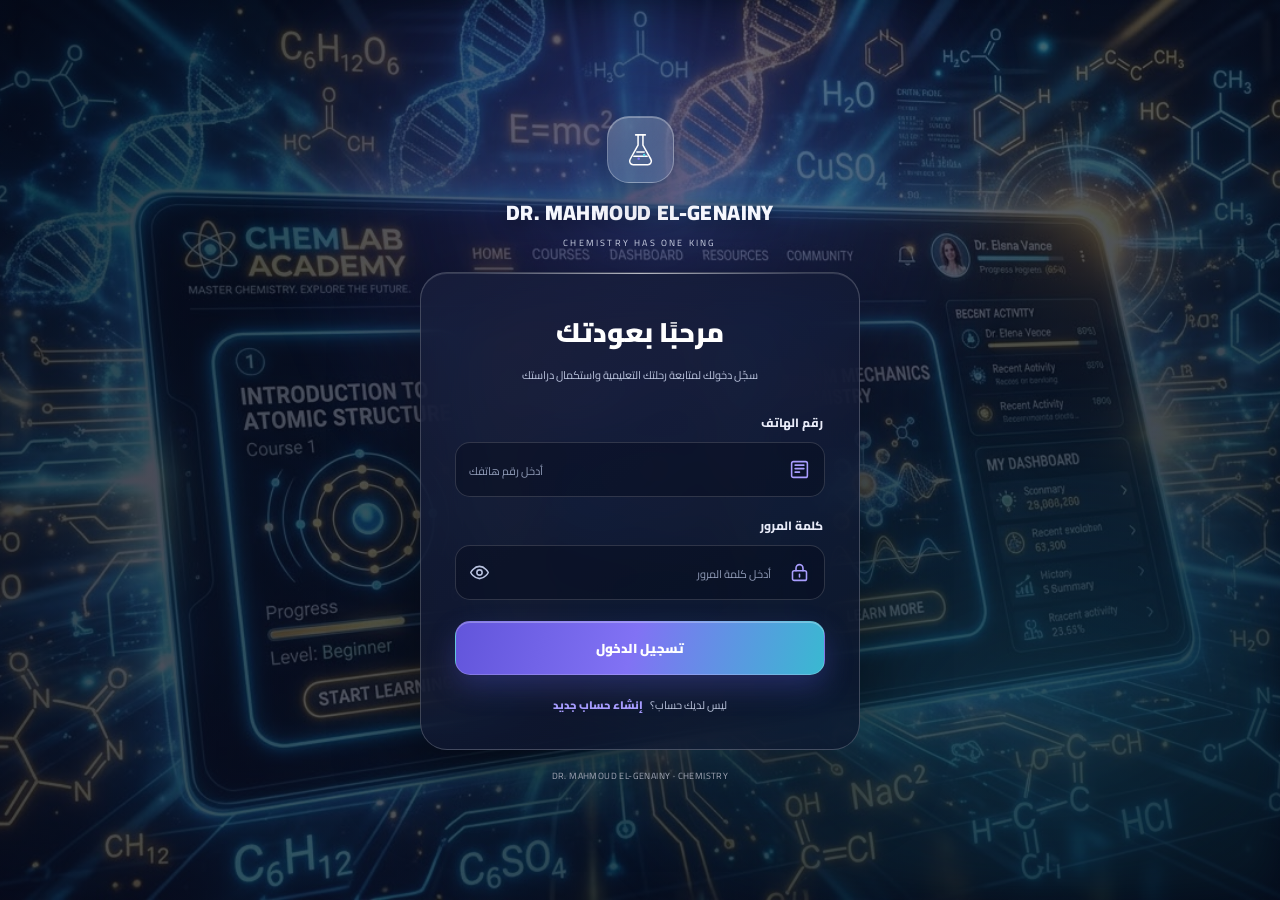
==== login.html @ 498232ae "Enhance styling for login page layout Added styles for layout, page, and background elements." ====
<!DOCTYPE html>
<html lang="ar" dir="rtl">
<head>
<meta charset="UTF-8">
<meta name="viewport" content="width=device-width,initial-scale=1,maximum-scale=1,user-scalable=no,viewport-fit=cover">
<meta name="theme-color" content="#090d1b">
<title>تسجيل الدخول | منصة الدكتور محمود الجنايني</title>
<link rel="preconnect" href="https://fonts.googleapis.com">
<link rel="preconnect" href="https://fonts.gstatic.com" crossorigin>
<link href="https://fonts.googleapis.com/css2?family=Cairo:wght@400;500;600;700;800;900&display=swap" rel="stylesheet">

<style>
:root {
  color-scheme: dark;
  --violet: #8b7cff;
  --cyan: #57d8e8;
  --white: #f7f8ff;
  --muted: #aeb7d0;
}

* {
  box-sizing: border-box;
  -webkit-tap-highlight-color: transparent;
}

html, body {
  margin: 0;
  width: 100%;
  min-height: 100%;
  overflow-x: hidden;
  overscroll-behavior: none;
  touch-action: pan-y;
}

body {
  min-height: 100vh;
  min-height: 100svh;
  background: #090d1b;
  color: var(--white);
  font-family: Cairo, sans-serif;
}

button, input { font: inherit; }
button { cursor: pointer; }

.page {
  position: relative;
  isolation: isolate;
  min-height: 100vh;
  min-height: 100svh;
  width: 100%;
  display: grid;
  place-items: center;
  padding: max(26px,env(safe-area-inset-top)) 16px max(26px,env(safe-area-inset-bottom));
  overflow: hidden;
}

.background {
  position: fixed;
  inset: 0;
  width: 100%;
  height: 100%;
  object-fit: cover;
  object-position: center;
  z-index: -4;
  pointer-events: none;
}

.shade {
  position: fixed;
  inset: 0;
  z-index: -3;
  pointer-events: none;
  background:
    linear-gradient(125deg,rgba(5,9,24,.74),rgba(11,14,35,.53) 48%,rgba(5,12,27,.78)),
    linear-gradient(0deg,rgba(4,8,20,.38),rgba(4,8,20,.16));
}

.glow {
  position: fixed;
  inset: -20%;
  z-index: -2;
  pointer-events: none;
  background:
    radial-gradient(ellipse at 50% 18%,rgba(119,101,255,.22),transparent 42%),
    radial-gradient(ellipse at 82% 78%,rgba(51,201,222,.14),transparent 34%);
  filter: blur(18px);
}

.layout {
  width: min(100%,440px);
  margin: auto;
}

.brand {
  text-align: center;
  margin: 0 auto 21px;
}

.brand-mark {
  width: 67px;
  height: 67px;
  margin: 0 auto 10px;
  display: grid;
  place-items: center;
  border: 1px solid rgba(255,255,255,.28);
  border-radius: 22px;
  background: linear-gradient(145deg,rgba(255,255,255,.23),rgba(255,255,255,.07));
  box-shadow: 0 12px 42px rgba(0,0,0,.28),inset 0 1px 0 rgba(255,255,255,.28);
  backdrop-filter: blur(18px);
  -webkit-backdrop-filter: blur(18px);
}

.brand-mark svg {
  width: 39px;
  height: 39px;
  fill: none;
  stroke: #fff;
  stroke-width: 2.5;
  stroke-linecap: round;
  stroke-linejoin: round;
}

.brand-name {
  font-size: clamp(15px,4vw,21px);
  font-weight: 900;
  letter-spacing: .4px;
  text-shadow: 0 2px 18px #0008;
}

.brand-sub {
  font-size: 9px;
  color: #d2d8ec;
  letter-spacing: 2.2px;
  direction: ltr;
  margin-top: 2px;
}

.card {
  position: relative;
  overflow: hidden;
  width: 100%;
  padding: clamp(23px,5.5vw,34px);
  border: 1px solid rgba(255,255,255,.2);
  border-radius: 27px;
  background: linear-gradient(145deg,rgba(25,31,58,.79),rgba(12,19,40,.77));
  box-shadow: 0 28px 85px rgba(0,0,0,.43),inset 0 1px 0 rgba(255,255,255,.13);
  backdrop-filter: blur(24px) saturate(145%);
  -webkit-backdrop-filter: blur(24px) saturate(145%);
}

.card:before {
  content: "";
  position: absolute;
  top: 0;
  left: 12%;
  right: 12%;
  height: 1px;
  background: linear-gradient(90deg,transparent,rgba(255,255,255,.65),transparent);
}

.heading {
  text-align: center;
  margin-bottom: 25px;
}

.heading h1 {
  font-size: clamp(22px,5.5vw,27px);
  font-weight: 900;
  margin: 0;
  color: #fff;
}

.heading p {
  font-size: 11px;
  line-height: 2;
  color: #bdc6df;
  margin: 7px 0 0;
}

.field { margin-bottom: 17px; }

.field label {
  display: block;
  margin: 0 2px 8px;
  color: #e8ebf8;
  font-size: 12px;
  font-weight: 800;
}

.input-wrap {
  display: flex;
  align-items: center;
  min-height: 55px;
  border: 1px solid rgba(255,255,255,.15);
  border-radius: 15px;
  background: rgba(5,11,28,.42);
  transition: border-color .2s,box-shadow .2s,background .2s;
}

.input-wrap:focus-within {
  border-color: rgba(139,124,255,.85);
  background: rgba(7,13,31,.66);
  box-shadow: 0 0 0 3px rgba(139,124,255,.15),0 8px 25px rgba(0,0,0,.12);
}

.field-icon {
  width: 49px;
  flex: 0 0 49px;
  display: grid;
  place-items: center;
  color: #a99eff;
}

.field-icon svg,
.password-toggle svg {
  width: 21px;
  height: 21px;
  fill: none;
  stroke: currentColor;
  stroke-width: 1.8;
  stroke-linecap: round;
  stroke-linejoin: round;
}

.input-wrap input {
  width: 100%;
  min-width: 0;
  height: 53px;
  border: 0;
  outline: 0;
  background: transparent;
  color: #fff;
  padding: 0 4px 0 13px;
  font-size: 13px;
}

.input-wrap input::placeholder {
  color: #929db9;
  font-size: 11px;
}

.password-toggle {
  width: 46px;
  height: 48px;
  flex: 0 0 46px;
  border: 0;
  background: transparent;
  color: #b8c2df;
  display: grid;
  place-items: center;
}

.submit {
  position: relative;
  overflow: hidden;
  width: 100%;
  min-height: 54px;
  margin-top: 4px;
  border: 1px solid rgba(255,255,255,.2);
  border-radius: 15px;
  color: #fff;
  font-size: 13px;
  font-weight: 900;
  background: linear-gradient(105deg,#6255db 0%,#8172f4 48%,#39b9d1 100%);
  box-shadow: 0 12px 28px rgba(91,89,220,.3),inset 0 1px 0 rgba(255,255,255,.28);
  transition: transform .2s,filter .2s;
}

.submit:after {
  content: "";
  position: absolute;
  inset: 0;
  background: linear-gradient(110deg,transparent 25%,rgba(255,255,255,.16),transparent 70%);
  transform: translateX(-110%);
  transition: transform .65s;
}

.submit:hover:after { transform: translateX(110%); }
.submit:active { transform: scale(.985); }
.submit:disabled { opacity: .58; cursor: wait; }

.register {
  text-align: center;
  margin-top: 20px;
  color: #bdc6dc;
  font-size: 11px;
}

.register a {
  color: #a99eff;
  font-weight: 900;
  text-decoration: none;
  margin-right: 5px;
}

.bottom-note {
  text-align: center;
  margin-top: 17px;
  color: #d0d6e9;
  font-size: 9px;
  letter-spacing: .4px;
}

.account-step {
  display: none;
  margin-top: 4px;
}

.account-profile {
  display: flex;
  align-items: center;
  gap: 13px;
  padding: 14px;
  border: 1px solid rgba(255,255,255,.15);
  border-radius: 17px;
  background: rgba(4,10,26,.35);
  margin-bottom: 17px;
}

.account-avatar {
  width: 68px;
  height: 68px;
  flex: 0 0 68px;
  border-radius: 50%;
  object-fit: cover;
  border: 2px solid rgba(174,164,255,.8);
  background: #202844;
}

.account-name {
  font-size: 15px;
  font-weight: 900;
  color: #fff;
  line-height: 1.7;
}

.account-details {
  font-size: 10px;
  color: #b9c3dd;
  line-height: 1.9;
  overflow-wrap: anywhere;
}

.id-note {
  font-size: 11px;
  color: #bdc6dc;
  line-height: 1.9;
  text-align: center;
  margin: 0 0 13px;
}

#studentId {
  direction: ltr;
  text-align: center;
  letter-spacing: 1.5px;
  text-transform: uppercase;
  font-weight: 900;
}

.secondary {
  width: 100%;
  min-height: 46px;
  margin-top: 11px;
  border: 1px solid rgba(255,255,255,.2);
  border-radius: 14px;
  color: #e2e6f8;
  background: rgba(255,255,255,.07);
  font-size: 12px;
  font-weight: 800;
}

.toast {
  position: fixed;
  z-index: 1000;
  bottom: max(18px,env(safe-area-inset-bottom));
  left: 50%;
  width: min(92%,420px);
  padding: 13px 16px;
  border: 1px solid rgba(255,255,255,.18);
  border-radius: 14px;
  background: rgba(14,20,42,.94);
  color: #fff;
  text-align: center;
  font-size: 12px;
  line-height: 1.8;
  box-shadow: 0 14px 40px #0006;
  opacity: 0;
  transform: translate(-50%,18px);
  pointer-events: none;
  transition: opacity .22s,transform .22s;
  backdrop-filter: blur(14px);
}

.toast.show {
  opacity: 1;
  transform: translate(-50%,0);
}

.toast.error { border-color: #e88b9b; }
.toast.success { border-color: #7bd7b1; }

@media(max-width:480px) {
  .page { padding-left: 13px; padding-right: 13px; }
  .layout { width: 100%; max-width: 420px; }
  .brand { margin-bottom: 16px; }
  .brand-mark { width: 59px; height: 59px; border-radius: 19px; }
  .card { padding: 23px 18px; border-radius: 23px; }
}

@media(max-height:700px) {
  .page { overflow-y: auto; align-items: start; }
  .brand { margin-bottom: 12px; }
  .brand-mark { width: 49px; height: 49px; border-radius: 16px; }
  .brand-mark svg { width: 31px; height: 31px; }
  .card { padding: 18px; }
  .heading { margin-bottom: 16px; }
  .field { margin-bottom: 12px; }
  .bottom-note { margin-top: 10px; }
}

@media(prefers-reduced-motion:reduce) {
  * { animation: none !important; transition: none !important; }
}
  /* خلفية ثابتة وتمرير رأسي فقط */
html,
body {
  width: 100%;
  height: 100%;
  margin: 0;
  overflow-x: hidden;
  overscroll-behavior: none;
  touch-action: pan-y;
}

.page {
  width: 100%;
  min-height: 100vh;
  min-height: 100svh;
  height: auto;
  overflow-x: hidden;
  overflow-y: auto;
  display: flex;
  flex-direction: column;
  justify-content: center;
  align-items: center;
  padding: 24px 14px;
  -webkit-overflow-scrolling: touch;
  overscroll-behavior-y: contain;
}

.background,
.shade,
.glow {
  position: fixed;
  inset: 0;
  width: 100%;
  height: 100%;
  pointer-events: none;
}

.background {
  object-fit: cover;
  object-position: center;
}

.layout {
  width: min(100%, 440px);
  flex-shrink: 0;
  margin: auto;
}

.card {
  width: 100%;
  max-height: none;
  overflow: visible;
}

@media (max-width: 480px) {
  .page {
    padding: 18px 12px;
  }

  .layout {
    width: 100%;
  }
}

@media (max-height: 650px) {
  .page {
    justify-content: flex-start;
  }

  .layout {
    margin-top: 12px;
    margin-bottom: 12px;
  }
}
</style>
</head>

<body>
<main class="page" id="pageScroller">

<img class="background" src="./login-bg.jpg" alt="">
<div class="shade"></div>
<div class="glow"></div>

<section class="layout">

<header class="brand">
  <div class="brand-mark">
    <svg viewBox="0 0 64 64">
      <path d="M24 8h16M28 8v17L15 48a6 6 0 0 0 5 9h24a6 6 0 0 0 5-9L36 25V8"/>
      <path d="M21 43h22M26 36h12"/>
      <circle cx="29" cy="47" r="2" fill="#8b7cff" stroke="none"/>
      <circle cx="38" cy="41" r="2" fill="#57d8e8" stroke="none"/>
    </svg>
  </div>
  <div class="brand-name">DR. MAHMOUD EL-GENAINY</div>
  <div class="brand-sub">CHEMISTRY HAS ONE KING</div>
</header>

<section class="card">

<div class="heading" id="loginHeading">
  <h1>مرحبًا بعودتك</h1>
  <p>سجّل دخولك لمتابعة رحلتك التعليمية واستكمال دراستك</p>
</div>

<form id="loginForm" autocomplete="on">

  <div class="field">
    <label for="phone">رقم الهاتف</label>
    <div class="input-wrap">
      <span class="field-icon">
        <svg viewBox="0 0 24 24">
          <path d="M5 3h14a2 2 0 0 1 2 2v14a2 2 0 0 1-2 2H5a2 2 0 0 1-2-2V5a2 2 0 0 1 2-2z"/>
          <path d="M7 7h10M7 11h10M7 15h5"/>
        </svg>
      </span>
      <input id="phone" type="tel" inputmode="tel" autocomplete="tel" placeholder="أدخل رقم هاتفك" required>
    </div>
  </div>

  <div class="field">
    <label for="password">كلمة المرور</label>
    <div class="input-wrap">
      <span class="field-icon">
        <svg viewBox="0 0 24 24">
          <rect x="4" y="10" width="16" height="11" rx="2"/>
          <path d="M8 10V7a4 4 0 0 1 8 0v3M12 14v3"/>
        </svg>
      </span>
      <input id="password" type="password" autocomplete="current-password" placeholder="أدخل كلمة المرور" required>
      <button class="password-toggle" id="togglePassword" type="button" aria-label="إظهار كلمة المرور">
        <svg viewBox="0 0 24 24">
          <path d="M2 12s3.5-7 10-7 10 7 10 7-3.5 7-10 7S2 12 2 12z"/>
          <circle cx="12" cy="12" r="3"/>
        </svg>
      </button>
    </div>
  </div>

  <button class="submit" id="loginButton" type="submit">تسجيل الدخول</button>

</form>

<section class="account-step" id="accountStep">

  <div class="heading">
    <h1 style="font-size:21px">تأكيد الحساب</h1>
    <p>راجع بيانات حسابك، ثم اكتب رقم الـ ID الخاص بك</p>
  </div>

  <div class="account-profile">
    <img class="account-avatar" id="accountAvatar" src="./85.jpg" alt="الصورة الشخصية">
    <div>
      <div class="account-name" id="accountName">—</div>
      <div class="account-details" id="accountDetails"></div>
    </div>
  </div>

  <p class="id-note">
    اكتب رقم الـ ID الذي حصلت عليه عند إنشاء الحساب.
    الرقم لن يظهر هنا؛ يجب أن تكتبه بنفسك.
  </p>

  <div class="field">
    <label for="studentId">رقم الطالب ID</label>
    <div class="input-wrap">
      <span class="field-icon">
        <svg viewBox="0 0 24 24">
          <path d="M8 4H5a2 2 0 0 0-2 2v12a2 2 0 0 0 2 2h14a2 2 0 0 0 2-2V6a2 2 0 0 0-2-2h-3"/>
          <path d="M9 12h6M12 9v6M9 2h6v4H9z"/>
        </svg>
      </span>
      <input id="studentId" type="text" autocomplete="off" autocapitalize="characters" placeholder="اكتب رقم الـ ID" required>
    </div>
  </div>

  <button class="submit" id="verifyIdButton" type="button">تأكيد الـ ID والدخول</button>
  <button class="secondary" id="backToLogin" type="button">العودة لتسجيل الدخول</button>

</section>

<div class="register" id="registerLink">
  ليس لديك حساب؟
  <a href="register.html">إنشاء حساب جديد</a>
</div>

</section>

<div class="bottom-note">DR. MAHMOUD EL-GENAINY · CHEMISTRY</div>

</section>
</main>

<div class="toast" id="toast" role="status" aria-live="polite"></div>

<script>
"use strict";

const ACCESS_URL = "https://iirrwfativrsrxluxmwp.supabase.co/functions/v1/student-phone-access";

/* المفتاح الصحيح المستخرج من إعدادات مشروع Supabase */
const PUBLIC_KEY = "sb_publishable_cDCIPKxT6-2NgbLmnTy1Lw_pW84RMam";

const $ = id => document.getElementById(id);

let sessionToken = "";
let toastTimer = null;

function notify(message,type="error") {
  const box = $("toast");
  box.textContent = message;
  box.className = "toast show " + type;

  clearTimeout(toastTimer);

  toastTimer = setTimeout(() => {
    box.className = "toast";
  },3800);
}

function normalizePhone(raw) {
  let p = String(raw || "").replace(/[\s().-]/g,"");

  if (/^01[0125]\d{8}$/.test(p)) return "+20" + p.slice(1);
  if (/^201[0125]\d{8}$/.test(p)) return "+" + p;
  if (/^\+201[0125]\d{8}$/.test(p)) return p;

  throw new Error("رقم الهاتف المصري غير صحيح. اكتب رقمًا يبدأ بـ 010 أو 011 أو 012 أو 015.");
}

async function access(payload) {
  const response = await fetch(ACCESS_URL,{
    method: "POST",
    headers: {
      "Content-Type": "application/json",
      "apikey": PUBLIC_KEY
    },
    body: JSON.stringify(payload)
  });

  const data = await response.json().catch(() => ({}));

  if (!response.ok || !data.ok) {
    throw new Error(data.error || data.message || "تعذر الاتصال بالخدمة. حاول مرة أخرى.");
  }

  return data;
}

$("togglePassword").addEventListener("click",() => {
  const input = $("password");
  const showing = input.type === "password";

  input.type = showing ? "text" : "password";

  $("togglePassword").setAttribute(
    "aria-label",
    showing ? "إخفاء كلمة المرور" : "إظهار كلمة المرور"
  );
});

$("loginForm").addEventListener("submit",async event => {
  event.preventDefault();

  const button = $("loginButton");

  if (button.disabled) return;

  const old = button.textContent;

  button.disabled = true;
  button.textContent = "جارٍ التحقق من الحساب...";

  try {
    const phone = normalizePhone($("phone").value);
    const password = $("password").value;

    if (!password) throw new Error("اكتب كلمة المرور.");

    const result = await access({
      action: "login",
      phone,
      password
    });

    if (!result.session || !result.session.token) {
      throw new Error("لم يتم استلام جلسة الدخول. حاول مرة أخرى.");
    }

    sessionToken = result.session.token;

    localStorage.setItem(
      "elgen_student_session",
      JSON.stringify(result.session)
    );

    const user = result.user || {};

    $("accountAvatar").src = user.avatar_url || "./85.jpg";
    $("accountName").textContent = user.full_name || "طالب مسجل";

    const details = [
      user.education_type,
      user.school_grade,
      user.governorate,
      user.education_center,
      user.village
    ].filter(Boolean);

    if (user.phone) details.push("الهاتف: " + user.phone);

    $("accountDetails").textContent = details.join(" • ");

    $("loginForm").style.display = "none";
    $("loginHeading").style.display = "none";
    $("registerLink").style.display = "none";
    $("accountStep").style.display = "block";

    $("studentId").value = "";
    $("pageScroller").scrollTop = 0;
    $("studentId").focus();

    notify("تم العثور على حسابك. اكتب رقم الـ ID للمتابعة.","success");

  } catch(error) {
    notify(error.message || "تعذر تسجيل الدخول.");
  } finally {
    button.disabled = false;
    button.textContent = old;
  }
});

async function verifyStudentId() {
  const code = $("studentId").value.trim().toUpperCase();

  if (!code) {
    notify("يجب كتابة رقم الـ ID قبل الدخول.");
    $("studentId").focus();
    return;
  }

  const button = $("verifyIdButton");

  if (button.disabled) return;

  button.disabled = true;
  button.textContent = "جارٍ التحقق من رقم الطالب...";

  try {
    const result = await access({
      action: "verify_id",
      session_token: sessionToken,
      user_code: code
    });

    if (result.user) {
      localStorage.setItem(
        "elgen_student_account",
        JSON.stringify(result.user)
      );
    }

    notify("تم تأكيد الحساب بنجاح.","success");

    window.location.replace("platform.html");

  } catch(error) {
    notify(error.message || "رقم الـ ID غير صحيح.");
  } finally {
    button.disabled = false;
    button.textContent = "تأكيد الـ ID والدخول";
  }
}

$("verifyIdButton").addEventListener("click",verifyStudentId);

$("studentId").addEventListener("keydown",event => {
  if (event.key === "Enter") {
    event.preventDefault();
    verifyStudentId();
  }
});

$("backToLogin").addEventListener("click",() => {
  sessionToken = "";

  localStorage.removeItem("elgen_student_session");

  $("accountStep").style.display = "none";
  $("loginForm").style.display = "block";
  $("loginHeading").style.display = "block";
  $("registerLink").style.display = "block";

  $("password").value = "";
  $("studentId").value = "";

  $("pageScroller").scrollTop = 0;
});

/* منع التكبير بالإيماءات مع إبقاء التمرير الرأسي متاحًا */
document.addEventListener("gesturestart",e => e.preventDefault(),{passive:false});
document.addEventListener("gesturechange",e => e.preventDefault(),{passive:false});
document.addEventListener("gestureend",e => e.preventDefault(),{passive:false});

document.addEventListener("wheel",e => {
  if (e.ctrlKey) e.preventDefault();
},{passive:false});

document.addEventListener("touchmove",e => {
  if (e.touches && e.touches.length > 1) e.preventDefault();
},{passive:false});

</script>

<script src="./auth.js"></script>
</body>
           </html>
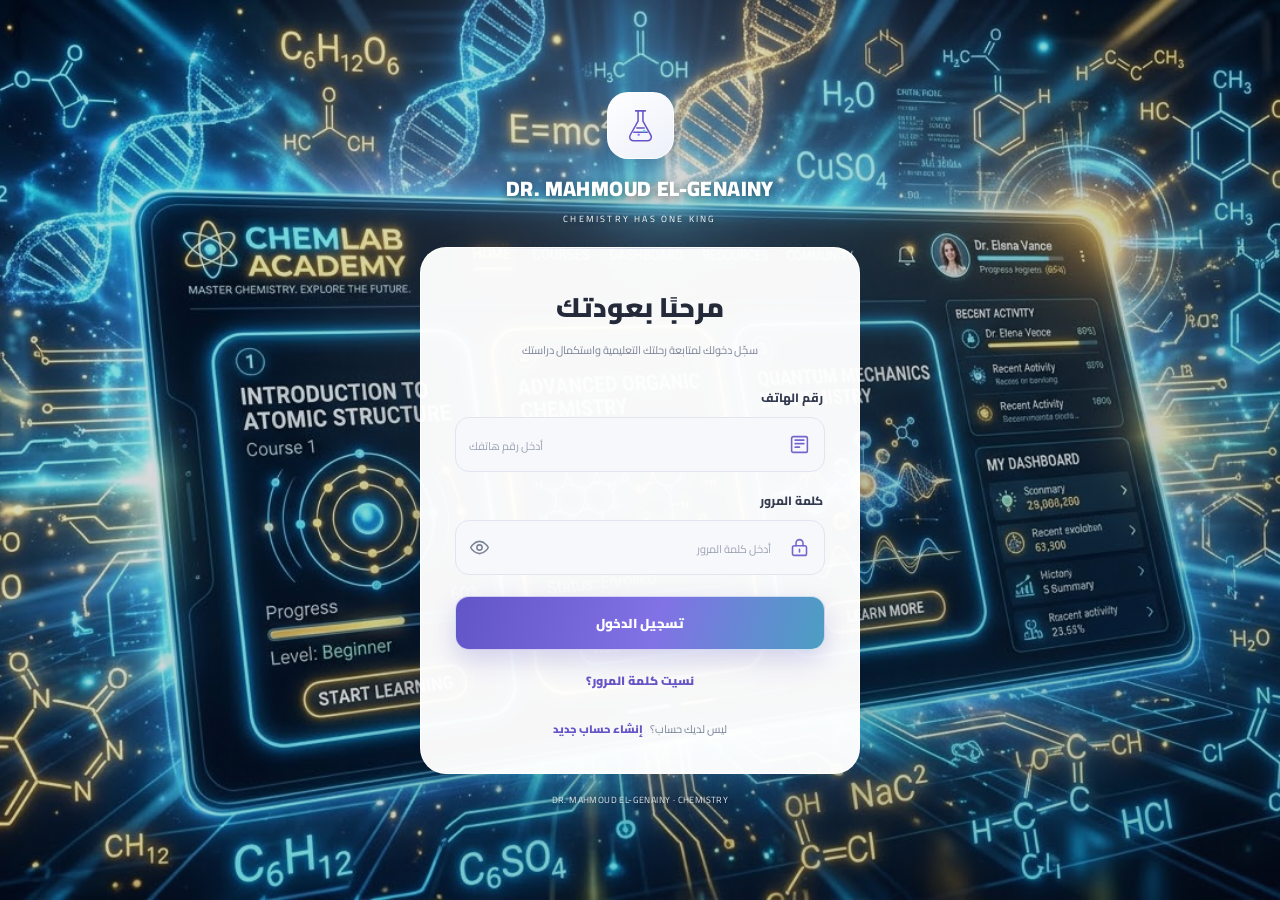
==== commit 441190f7: "Update login.html" ====
--- a/login.html
+++ b/login.html
@@ -1,500 +1,445 @@
+
 <!DOCTYPE html>
 <html lang="ar" dir="rtl">
 <head>
 <meta charset="UTF-8">
 <meta name="viewport" content="width=device-width,initial-scale=1,maximum-scale=1,user-scalable=no,viewport-fit=cover">
-<meta name="theme-color" content="#090d1b">
+<meta name="theme-color" content="#f5f6fb">
 <title>تسجيل الدخول | منصة الدكتور محمود الجنايني</title>
 <link rel="preconnect" href="https://fonts.googleapis.com">
 <link rel="preconnect" href="https://fonts.gstatic.com" crossorigin>
 <link href="https://fonts.googleapis.com/css2?family=Cairo:wght@400;500;600;700;800;900&display=swap" rel="stylesheet">
 
 <style>
-:root {
-  color-scheme: dark;
-  --violet: #8b7cff;
-  --cyan: #57d8e8;
-  --white: #f7f8ff;
-  --muted: #aeb7d0;
-}
-
-* {
-  box-sizing: border-box;
-  -webkit-tap-highlight-color: transparent;
-}
-
-html, body {
-  margin: 0;
-  width: 100%;
-  min-height: 100%;
-  overflow-x: hidden;
-  overscroll-behavior: none;
-  touch-action: pan-y;
-}
-
-body {
-  min-height: 100vh;
-  min-height: 100svh;
-  background: #090d1b;
-  color: var(--white);
-  font-family: Cairo, sans-serif;
-}
-
-button, input { font: inherit; }
-button { cursor: pointer; }
-
-.page {
-  position: relative;
-  isolation: isolate;
-  min-height: 100vh;
-  min-height: 100svh;
-  width: 100%;
-  display: grid;
-  place-items: center;
-  padding: max(26px,env(safe-area-inset-top)) 16px max(26px,env(safe-area-inset-bottom));
-  overflow: hidden;
-}
-
-.background {
-  position: fixed;
-  inset: 0;
-  width: 100%;
-  height: 100%;
-  object-fit: cover;
-  object-position: center;
-  z-index: -4;
-  pointer-events: none;
-}
-
-.shade {
-  position: fixed;
-  inset: 0;
-  z-index: -3;
-  pointer-events: none;
+:root{
+  color-scheme:light;
+  --primary:#6555c8;
+  --primary2:#8172e5;
+  --text:#252a3b;
+  --muted:#7b8498;
+  --line:#e5e8f0;
+}
+
+*{
+  box-sizing:border-box;
+  -webkit-tap-highlight-color:transparent;
+}
+
+html,body{
+  margin:0;
+  width:100%;
+  min-height:100%;
+  overflow-x:hidden;
+  overscroll-behavior:none;
+  touch-action:pan-y;
+}
+
+body{
+  min-height:100vh;
+  min-height:100svh;
+  background:#f5f6fb;
+  color:var(--text);
+  font-family:Cairo,sans-serif;
+}
+
+button,input{font:inherit}
+button{cursor:pointer}
+
+.page{
+  position:relative;
+  isolation:isolate;
+  min-height:100vh;
+  min-height:100svh;
+  width:100%;
+  display:flex;
+  flex-direction:column;
+  justify-content:center;
+  align-items:center;
+  padding:max(24px,env(safe-area-inset-top)) 14px max(24px,env(safe-area-inset-bottom));
+  overflow-x:hidden;
+  overflow-y:auto;
+  -webkit-overflow-scrolling:touch;
+  overscroll-behavior-y:contain;
+}
+
+.background{
+  position:fixed;
+  inset:0;
+  width:100%;
+  height:100%;
+  object-fit:cover;
+  object-position:center;
+  z-index:-4;
+  pointer-events:none;
+}
+
+.shade{
+  position:fixed;
+  inset:0;
+  z-index:-3;
+  pointer-events:none;
+  background:linear-gradient(
+    135deg,
+    rgba(10,17,35,.12),
+    rgba(10,17,35,.25)
+  );
+}
+
+.glow{
+  position:fixed;
+  inset:0;
+  z-index:-2;
+  pointer-events:none;
   background:
-    linear-gradient(125deg,rgba(5,9,24,.74),rgba(11,14,35,.53) 48%,rgba(5,12,27,.78)),
-    linear-gradient(0deg,rgba(4,8,20,.38),rgba(4,8,20,.16));
-}
-
-.glow {
-  position: fixed;
-  inset: -20%;
-  z-index: -2;
-  pointer-events: none;
-  background:
-    radial-gradient(ellipse at 50% 18%,rgba(119,101,255,.22),transparent 42%),
-    radial-gradient(ellipse at 82% 78%,rgba(51,201,222,.14),transparent 34%);
-  filter: blur(18px);
-}
-
-.layout {
-  width: min(100%,440px);
-  margin: auto;
-}
-
-.brand {
-  text-align: center;
-  margin: 0 auto 21px;
-}
-
-.brand-mark {
-  width: 67px;
-  height: 67px;
-  margin: 0 auto 10px;
-  display: grid;
-  place-items: center;
-  border: 1px solid rgba(255,255,255,.28);
-  border-radius: 22px;
-  background: linear-gradient(145deg,rgba(255,255,255,.23),rgba(255,255,255,.07));
-  box-shadow: 0 12px 42px rgba(0,0,0,.28),inset 0 1px 0 rgba(255,255,255,.28);
-  backdrop-filter: blur(18px);
-  -webkit-backdrop-filter: blur(18px);
-}
-
-.brand-mark svg {
-  width: 39px;
-  height: 39px;
-  fill: none;
-  stroke: #fff;
-  stroke-width: 2.5;
-  stroke-linecap: round;
-  stroke-linejoin: round;
-}
-
-.brand-name {
-  font-size: clamp(15px,4vw,21px);
-  font-weight: 900;
-  letter-spacing: .4px;
-  text-shadow: 0 2px 18px #0008;
-}
-
-.brand-sub {
-  font-size: 9px;
-  color: #d2d8ec;
-  letter-spacing: 2.2px;
-  direction: ltr;
-  margin-top: 2px;
-}
-
-.card {
-  position: relative;
-  overflow: hidden;
-  width: 100%;
-  padding: clamp(23px,5.5vw,34px);
-  border: 1px solid rgba(255,255,255,.2);
-  border-radius: 27px;
-  background: linear-gradient(145deg,rgba(25,31,58,.79),rgba(12,19,40,.77));
-  box-shadow: 0 28px 85px rgba(0,0,0,.43),inset 0 1px 0 rgba(255,255,255,.13);
-  backdrop-filter: blur(24px) saturate(145%);
-  -webkit-backdrop-filter: blur(24px) saturate(145%);
-}
-
-.card:before {
-  content: "";
-  position: absolute;
-  top: 0;
-  left: 12%;
-  right: 12%;
-  height: 1px;
-  background: linear-gradient(90deg,transparent,rgba(255,255,255,.65),transparent);
-}
-
-.heading {
-  text-align: center;
-  margin-bottom: 25px;
-}
-
-.heading h1 {
-  font-size: clamp(22px,5.5vw,27px);
-  font-weight: 900;
-  margin: 0;
-  color: #fff;
-}
-
-.heading p {
-  font-size: 11px;
-  line-height: 2;
-  color: #bdc6df;
-  margin: 7px 0 0;
-}
-
-.field { margin-bottom: 17px; }
-
-.field label {
-  display: block;
-  margin: 0 2px 8px;
-  color: #e8ebf8;
-  font-size: 12px;
-  font-weight: 800;
-}
-
-.input-wrap {
-  display: flex;
-  align-items: center;
-  min-height: 55px;
-  border: 1px solid rgba(255,255,255,.15);
-  border-radius: 15px;
-  background: rgba(5,11,28,.42);
-  transition: border-color .2s,box-shadow .2s,background .2s;
-}
-
-.input-wrap:focus-within {
-  border-color: rgba(139,124,255,.85);
-  background: rgba(7,13,31,.66);
-  box-shadow: 0 0 0 3px rgba(139,124,255,.15),0 8px 25px rgba(0,0,0,.12);
-}
-
-.field-icon {
-  width: 49px;
-  flex: 0 0 49px;
-  display: grid;
-  place-items: center;
-  color: #a99eff;
+    radial-gradient(ellipse at 50% 12%,rgba(255,255,255,.18),transparent 48%);
+}
+
+.layout{
+  width:min(100%,440px);
+  margin:auto;
+  flex-shrink:0;
+}
+
+.brand{
+  text-align:center;
+  margin:0 auto 20px;
+}
+
+.brand-mark{
+  width:67px;
+  height:67px;
+  margin:0 auto 10px;
+  display:grid;
+  place-items:center;
+  border:1px solid rgba(255,255,255,.9);
+  border-radius:21px;
+  background:linear-gradient(145deg,#fff,#edf0fa);
+  box-shadow:0 12px 35px rgba(10,20,45,.2);
+  animation:brandFloat 4s ease-in-out infinite;
+}
+
+.brand-mark svg{
+  width:39px;
+  height:39px;
+  fill:none;
+  stroke:#6555c8;
+  stroke-width:2.5;
+  stroke-linecap:round;
+  stroke-linejoin:round;
+}
+
+@keyframes brandFloat{
+  0%,100%{transform:translateY(0)}
+  50%{transform:translateY(-5px)}
+}
+
+.brand-name{
+  font-size:clamp(15px,4vw,21px);
+  font-weight:900;
+  letter-spacing:.4px;
+  color:#fff;
+  text-shadow:0 2px 12px rgba(0,0,0,.65);
+}
+
+.brand-sub{
+  font-size:9px;
+  color:#fff;
+  letter-spacing:2.2px;
+  direction:ltr;
+  margin-top:2px;
+  text-shadow:0 2px 9px rgba(0,0,0,.65);
+}
+
+.card{
+  position:relative;
+  width:100%;
+  padding:clamp(23px,5.5vw,34px);
+  border:1px solid rgba(255,255,255,.95);
+  border-radius:26px;
+  background:rgba(255,255,255,.97);
+  color:var(--text);
+  box-shadow:0 25px 75px rgba(8,17,40,.23);
+}
+
+.card:before{
+  content:"";
+  position:absolute;
+  top:0;
+  left:12%;
+  right:12%;
+  height:1px;
+  background:linear-gradient(90deg,transparent,#d9ddec,transparent);
+}
+
+.heading{
+  text-align:center;
+  margin-bottom:25px;
+}
+
+.heading h1{
+  font-size:clamp(22px,5.5vw,27px);
+  font-weight:900;
+  margin:0;
+  color:#252a3b;
+}
+
+.heading p{
+  font-size:11px;
+  line-height:2;
+  color:#7b8498;
+  margin:7px 0 0;
+}
+
+.field{margin-bottom:17px}
+
+.field label{
+  display:block;
+  margin:0 2px 8px;
+  color:#343b50;
+  font-size:12px;
+  font-weight:800;
+}
+
+.input-wrap{
+  display:flex;
+  align-items:center;
+  min-height:55px;
+  border:1px solid #e1e5ef;
+  border-radius:14px;
+  background:#f7f8fc;
+  transition:border-color .2s,box-shadow .2s,background .2s;
+}
+
+.input-wrap:focus-within{
+  border-color:#8879df;
+  background:#fff;
+  box-shadow:0 0 0 3px rgba(101,85,200,.10);
+}
+
+.field-icon{
+  width:49px;
+  flex:0 0 49px;
+  display:grid;
+  place-items:center;
+  color:#7565cb;
 }
 
 .field-icon svg,
-.password-toggle svg {
-  width: 21px;
-  height: 21px;
-  fill: none;
-  stroke: currentColor;
-  stroke-width: 1.8;
-  stroke-linecap: round;
-  stroke-linejoin: round;
-}
-
-.input-wrap input {
-  width: 100%;
-  min-width: 0;
-  height: 53px;
-  border: 0;
-  outline: 0;
-  background: transparent;
-  color: #fff;
-  padding: 0 4px 0 13px;
-  font-size: 13px;
-}
-
-.input-wrap input::placeholder {
-  color: #929db9;
-  font-size: 11px;
-}
-
-.password-toggle {
-  width: 46px;
-  height: 48px;
-  flex: 0 0 46px;
-  border: 0;
-  background: transparent;
-  color: #b8c2df;
-  display: grid;
-  place-items: center;
-}
-
-.submit {
-  position: relative;
-  overflow: hidden;
-  width: 100%;
-  min-height: 54px;
-  margin-top: 4px;
-  border: 1px solid rgba(255,255,255,.2);
-  border-radius: 15px;
-  color: #fff;
-  font-size: 13px;
-  font-weight: 900;
-  background: linear-gradient(105deg,#6255db 0%,#8172f4 48%,#39b9d1 100%);
-  box-shadow: 0 12px 28px rgba(91,89,220,.3),inset 0 1px 0 rgba(255,255,255,.28);
-  transition: transform .2s,filter .2s;
-}
-
-.submit:after {
-  content: "";
-  position: absolute;
-  inset: 0;
-  background: linear-gradient(110deg,transparent 25%,rgba(255,255,255,.16),transparent 70%);
-  transform: translateX(-110%);
-  transition: transform .65s;
-}
-
-.submit:hover:after { transform: translateX(110%); }
-.submit:active { transform: scale(.985); }
-.submit:disabled { opacity: .58; cursor: wait; }
-
-.register {
-  text-align: center;
-  margin-top: 20px;
-  color: #bdc6dc;
-  font-size: 11px;
-}
-
-.register a {
-  color: #a99eff;
-  font-weight: 900;
-  text-decoration: none;
-  margin-right: 5px;
-}
-
-.bottom-note {
-  text-align: center;
-  margin-top: 17px;
-  color: #d0d6e9;
-  font-size: 9px;
-  letter-spacing: .4px;
-}
-
-.account-step {
-  display: none;
-  margin-top: 4px;
-}
-
-.account-profile {
-  display: flex;
-  align-items: center;
-  gap: 13px;
-  padding: 14px;
-  border: 1px solid rgba(255,255,255,.15);
-  border-radius: 17px;
-  background: rgba(4,10,26,.35);
-  margin-bottom: 17px;
-}
-
-.account-avatar {
-  width: 68px;
-  height: 68px;
-  flex: 0 0 68px;
-  border-radius: 50%;
-  object-fit: cover;
-  border: 2px solid rgba(174,164,255,.8);
-  background: #202844;
-}
-
-.account-name {
-  font-size: 15px;
-  font-weight: 900;
-  color: #fff;
-  line-height: 1.7;
-}
-
-.account-details {
-  font-size: 10px;
-  color: #b9c3dd;
-  line-height: 1.9;
-  overflow-wrap: anywhere;
-}
-
-.id-note {
-  font-size: 11px;
-  color: #bdc6dc;
-  line-height: 1.9;
-  text-align: center;
-  margin: 0 0 13px;
-}
-
-#studentId {
-  direction: ltr;
-  text-align: center;
-  letter-spacing: 1.5px;
-  text-transform: uppercase;
-  font-weight: 900;
-}
-
-.secondary {
-  width: 100%;
-  min-height: 46px;
-  margin-top: 11px;
-  border: 1px solid rgba(255,255,255,.2);
-  border-radius: 14px;
-  color: #e2e6f8;
-  background: rgba(255,255,255,.07);
-  font-size: 12px;
-  font-weight: 800;
-}
-
-.toast {
-  position: fixed;
-  z-index: 1000;
-  bottom: max(18px,env(safe-area-inset-bottom));
-  left: 50%;
-  width: min(92%,420px);
-  padding: 13px 16px;
-  border: 1px solid rgba(255,255,255,.18);
-  border-radius: 14px;
-  background: rgba(14,20,42,.94);
-  color: #fff;
-  text-align: center;
-  font-size: 12px;
-  line-height: 1.8;
-  box-shadow: 0 14px 40px #0006;
-  opacity: 0;
-  transform: translate(-50%,18px);
-  pointer-events: none;
-  transition: opacity .22s,transform .22s;
-  backdrop-filter: blur(14px);
-}
-
-.toast.show {
-  opacity: 1;
-  transform: translate(-50%,0);
-}
-
-.toast.error { border-color: #e88b9b; }
-.toast.success { border-color: #7bd7b1; }
-
-@media(max-width:480px) {
-  .page { padding-left: 13px; padding-right: 13px; }
-  .layout { width: 100%; max-width: 420px; }
-  .brand { margin-bottom: 16px; }
-  .brand-mark { width: 59px; height: 59px; border-radius: 19px; }
-  .card { padding: 23px 18px; border-radius: 23px; }
-}
-
-@media(max-height:700px) {
-  .page { overflow-y: auto; align-items: start; }
-  .brand { margin-bottom: 12px; }
-  .brand-mark { width: 49px; height: 49px; border-radius: 16px; }
-  .brand-mark svg { width: 31px; height: 31px; }
-  .card { padding: 18px; }
-  .heading { margin-bottom: 16px; }
-  .field { margin-bottom: 12px; }
-  .bottom-note { margin-top: 10px; }
-}
-
-@media(prefers-reduced-motion:reduce) {
-  * { animation: none !important; transition: none !important; }
-}
-  /* خلفية ثابتة وتمرير رأسي فقط */
-html,
-body {
-  width: 100%;
-  height: 100%;
-  margin: 0;
-  overflow-x: hidden;
-  overscroll-behavior: none;
-  touch-action: pan-y;
-}
-
-.page {
-  width: 100%;
-  min-height: 100vh;
-  min-height: 100svh;
-  height: auto;
-  overflow-x: hidden;
-  overflow-y: auto;
-  display: flex;
-  flex-direction: column;
-  justify-content: center;
-  align-items: center;
-  padding: 24px 14px;
-  -webkit-overflow-scrolling: touch;
-  overscroll-behavior-y: contain;
-}
-
-.background,
-.shade,
-.glow {
-  position: fixed;
-  inset: 0;
-  width: 100%;
-  height: 100%;
-  pointer-events: none;
-}
-
-.background {
-  object-fit: cover;
-  object-position: center;
-}
-
-.layout {
-  width: min(100%, 440px);
-  flex-shrink: 0;
-  margin: auto;
-}
-
-.card {
-  width: 100%;
-  max-height: none;
-  overflow: visible;
-}
-
-@media (max-width: 480px) {
-  .page {
-    padding: 18px 12px;
-  }
-
-  .layout {
-    width: 100%;
-  }
-}
-
-@media (max-height: 650px) {
-  .page {
-    justify-content: flex-start;
-  }
-
-  .layout {
-    margin-top: 12px;
-    margin-bottom: 12px;
-  }
+.password-toggle svg{
+  width:21px;
+  height:21px;
+  fill:none;
+  stroke:currentColor;
+  stroke-width:1.8;
+  stroke-linecap:round;
+  stroke-linejoin:round;
+}
+
+.input-wrap input{
+  width:100%;
+  min-width:0;
+  height:53px;
+  border:0;
+  outline:0;
+  background:transparent;
+  color:#252a3b;
+  padding:0 4px 0 13px;
+  font-size:13px;
+}
+
+.input-wrap input::placeholder{
+  color:#9aa2b2;
+  font-size:11px;
+}
+
+.password-toggle{
+  width:46px;
+  height:48px;
+  flex:0 0 46px;
+  border:0;
+  background:transparent;
+  color:#7c8497;
+  display:grid;
+  place-items:center;
+}
+
+.submit{
+  position:relative;
+  overflow:hidden;
+  width:100%;
+  min-height:54px;
+  margin-top:4px;
+  border:1px solid rgba(255,255,255,.7);
+  border-radius:14px;
+  color:#fff;
+  font-size:13px;
+  font-weight:900;
+  background:linear-gradient(105deg,#6255c8,#8172e5 55%,#4b9fc3);
+  box-shadow:0 10px 25px rgba(91,82,190,.23);
+  transition:transform .2s,filter .2s;
+}
+
+.submit:active{transform:scale(.985)}
+.submit:disabled{opacity:.58;cursor:wait}
+
+.forgot-link{
+  display:block;
+  width:100%;
+  margin:12px 0 0;
+  padding:7px;
+  border:0;
+  background:transparent;
+  color:#6756c5;
+  font-size:12px;
+  font-weight:900;
+  text-align:center;
+}
+
+.forgot-link:active{opacity:.65}
+
+.register{
+  text-align:center;
+  margin-top:20px;
+  color:#7b8498;
+  font-size:11px;
+}
+
+.register a{
+  color:#6555c8;
+  font-weight:900;
+  text-decoration:none;
+  margin-right:5px;
+}
+
+.bottom-note{
+  text-align:center;
+  margin-top:17px;
+  color:#fff;
+  font-size:9px;
+  letter-spacing:.4px;
+  text-shadow:0 2px 9px rgba(0,0,0,.65);
+}
+
+.account-step{
+  display:none;
+  margin-top:4px;
+}
+
+.account-profile{
+  display:flex;
+  align-items:center;
+  gap:13px;
+  padding:14px;
+  border:1px solid #e4e7ef;
+  border-radius:16px;
+  background:#f7f8fc;
+  margin-bottom:17px;
+}
+
+.account-avatar{
+  width:68px;
+  height:68px;
+  flex:0 0 68px;
+  border-radius:50%;
+  object-fit:cover;
+  border:2px solid #b8afea;
+  background:#eef0f8;
+}
+
+.account-name{
+  font-size:15px;
+  font-weight:900;
+  color:#252a3b;
+  line-height:1.7;
+}
+
+.account-details{
+  font-size:10px;
+  color:#7b8498;
+  line-height:1.9;
+  overflow-wrap:anywhere;
+}
+
+.id-note{
+  font-size:11px;
+  color:#7b8498;
+  line-height:1.9;
+  text-align:center;
+  margin:0 0 13px;
+}
+
+#studentId{
+  direction:ltr;
+  text-align:center;
+  letter-spacing:1.5px;
+  text-transform:uppercase;
+  font-weight:900;
+}
+
+.secondary{
+  width:100%;
+  min-height:46px;
+  margin-top:11px;
+  border:1px solid #e1e4ec;
+  border-radius:13px;
+  color:#5e6680;
+  background:#f3f4f8;
+  font-size:12px;
+  font-weight:800;
+}
+
+.toast{
+  position:fixed;
+  z-index:1000;
+  bottom:max(18px,env(safe-area-inset-bottom));
+  left:50%;
+  width:min(92%,420px);
+  padding:13px 16px;
+  border:1px solid rgba(255,255,255,.4);
+  border-radius:14px;
+  background:rgba(30,35,55,.95);
+  color:#fff;
+  text-align:center;
+  font-size:12px;
+  line-height:1.8;
+  box-shadow:0 14px 40px #0004;
+  opacity:0;
+  transform:translate(-50%,18px);
+  pointer-events:none;
+  transition:opacity .22s,transform .22s;
+}
+
+.toast.show{
+  opacity:1;
+  transform:translate(-50%,0);
+}
+
+.toast.error{border-color:#e88b9b}
+.toast.success{border-color:#7bd7b1}
+
+@media(max-width:480px){
+  .page{padding-left:12px;padding-right:12px}
+  .layout{width:100%;max-width:420px}
+  .brand{margin-bottom:16px}
+  .brand-mark{width:59px;height:59px;border-radius:19px}
+  .card{padding:23px 18px;border-radius:23px}
+}
+
+@media(max-height:700px){
+  .page{justify-content:flex-start}
+  .layout{margin-top:12px;margin-bottom:12px}
+  .brand{margin-bottom:12px}
+  .brand-mark{width:49px;height:49px;border-radius:16px}
+  .brand-mark svg{width:31px;height:31px}
+  .card{padding:18px}
+  .heading{margin-bottom:16px}
+  .field{margin-bottom:12px}
+  .bottom-note{margin-top:10px}
+}
+
+@media(prefers-reduced-motion:reduce){
+  .brand-mark{animation:none}
+  *{transition:none!important}
 }
 </style>
 </head>
@@ -563,6 +508,7 @@
   </div>
 
   <button class="submit" id="loginButton" type="submit">تسجيل الدخول</button>
+  <button class="forgot-link" id="forgotPassword" type="button">نسيت كلمة المرور؟</button>
 
 </form>
 
@@ -622,109 +568,110 @@
 "use strict";
 
 const ACCESS_URL = "https://iirrwfativrsrxluxmwp.supabase.co/functions/v1/student-phone-access";
-
-/* المفتاح الصحيح المستخرج من إعدادات مشروع Supabase */
-const PUBLIC_KEY = "sb_publishable_cDCIPKxT6-2NgbLmnTy1Lw_pW84RMam";
+const PUBLIC_KEY = "sb_publishable_cDCIPKx6-2NgbLmnTy1Lw_pW84RMam";
 
 const $ = id => document.getElementById(id);
 
 let sessionToken = "";
 let toastTimer = null;
 
-function notify(message,type="error") {
-  const box = $("toast");
-  box.textContent = message;
-  box.className = "toast show " + type;
+function notify(message,type="error"){
+  const box=$("toast");
+  box.textContent=message;
+  box.className="toast show "+type;
 
   clearTimeout(toastTimer);
 
-  toastTimer = setTimeout(() => {
-    box.className = "toast";
+  toastTimer=setTimeout(()=>{
+    box.className="toast";
   },3800);
 }
 
-function normalizePhone(raw) {
-  let p = String(raw || "").replace(/[\s().-]/g,"");
-
-  if (/^01[0125]\d{8}$/.test(p)) return "+20" + p.slice(1);
-  if (/^201[0125]\d{8}$/.test(p)) return "+" + p;
-  if (/^\+201[0125]\d{8}$/.test(p)) return p;
+function normalizePhone(raw){
+  let p=String(raw||"").replace(/[\s().-]/g,"");
+
+  if(/^01[0125]\d{8}$/.test(p)) return "+20"+p.slice(1);
+  if(/^201[0125]\d{8}$/.test(p)) return "+"+p;
+  if(/^\+201[0125]\d{8}$/.test(p)) return p;
 
   throw new Error("رقم الهاتف المصري غير صحيح. اكتب رقمًا يبدأ بـ 010 أو 011 أو 012 أو 015.");
 }
 
-async function access(payload) {
-  const response = await fetch(ACCESS_URL,{
-    method: "POST",
-    headers: {
-      "Content-Type": "application/json",
-      "apikey": PUBLIC_KEY
+async function access(payload){
+  const response=await fetch(ACCESS_URL,{
+    method:"POST",
+    headers:{
+      "Content-Type":"application/json",
+      "apikey":PUBLIC_KEY
     },
-    body: JSON.stringify(payload)
+    body:JSON.stringify(payload)
   });
 
-  const data = await response.json().catch(() => ({}));
-
-  if (!response.ok || !data.ok) {
-    throw new Error(data.error || data.message || "تعذر الاتصال بالخدمة. حاول مرة أخرى.");
+  const data=await response.json().catch(()=>({}));
+
+  if(!response.ok||!data.ok){
+    throw new Error(data.error||data.message||"تعذر الاتصال بالخدمة. حاول مرة أخرى.");
   }
 
   return data;
 }
 
-$("togglePassword").addEventListener("click",() => {
-  const input = $("password");
-  const showing = input.type === "password";
-
-  input.type = showing ? "text" : "password";
+/* زر الاستعادة جاهز للمرحلة القادمة */
+$("forgotPassword").addEventListener("click",()=>{
+  notify("سيتم تجهيز استعادة كلمة المرور في صفحة مستقلة على مراحل.","success");
+});
+
+$("togglePassword").addEventListener("click",()=>{
+  const input=$("password");
+  const showing=input.type==="password";
+
+  input.type=showing?"text":"password";
 
   $("togglePassword").setAttribute(
     "aria-label",
-    showing ? "إخفاء كلمة المرور" : "إظهار كلمة المرور"
+    showing?"إخفاء كلمة المرور":"إظهار كلمة المرور"
   );
 });
 
-$("loginForm").addEventListener("submit",async event => {
+$("loginForm").addEventListener("submit",async event=>{
   event.preventDefault();
 
-  const button = $("loginButton");
-
-  if (button.disabled) return;
-
-  const old = button.textContent;
-
-  button.disabled = true;
-  button.textContent = "جارٍ التحقق من الحساب...";
-
-  try {
-    const phone = normalizePhone($("phone").value);
-    const password = $("password").value;
-
-    if (!password) throw new Error("اكتب كلمة المرور.");
-
-    const result = await access({
-      action: "login",
+  const button=$("loginButton");
+  if(button.disabled)return;
+
+  const old=button.textContent;
+  button.disabled=true;
+  button.textContent="جارٍ التحقق من الحساب...";
+
+  try{
+    const phone=normalizePhone($("phone").value);
+    const password=$("password").value;
+
+    if(!password)throw new Error("اكتب كلمة المرور.");
+
+    const result=await access({
+      action:"login",
       phone,
       password
     });
 
-    if (!result.session || !result.session.token) {
+    if(!result.session||!result.session.token){
       throw new Error("لم يتم استلام جلسة الدخول. حاول مرة أخرى.");
     }
 
-    sessionToken = result.session.token;
+    sessionToken=result.session.token;
 
     localStorage.setItem(
       "elgen_student_session",
       JSON.stringify(result.session)
     );
 
-    const user = result.user || {};
-
-    $("accountAvatar").src = user.avatar_url || "./85.jpg";
-    $("accountName").textContent = user.full_name || "طالب مسجل";
-
-    const details = [
+    const user=result.user||{};
+
+    $("accountAvatar").src=user.avatar_url||"./85.jpg";
+    $("accountName").textContent=user.full_name||"طالب مسجل";
+
+    const details=[
       user.education_type,
       user.school_grade,
       user.governorate,
@@ -732,53 +679,52 @@
       user.village
     ].filter(Boolean);
 
-    if (user.phone) details.push("الهاتف: " + user.phone);
-
-    $("accountDetails").textContent = details.join(" • ");
-
-    $("loginForm").style.display = "none";
-    $("loginHeading").style.display = "none";
-    $("registerLink").style.display = "none";
-    $("accountStep").style.display = "block";
-
-    $("studentId").value = "";
-    $("pageScroller").scrollTop = 0;
+    if(user.phone)details.push("الهاتف: "+user.phone);
+
+    $("accountDetails").textContent=details.join(" • ");
+
+    $("loginForm").style.display="none";
+    $("loginHeading").style.display="none";
+    $("registerLink").style.display="none";
+    $("accountStep").style.display="block";
+
+    $("studentId").value="";
+    $("pageScroller").scrollTop=0;
     $("studentId").focus();
 
     notify("تم العثور على حسابك. اكتب رقم الـ ID للمتابعة.","success");
 
-  } catch(error) {
-    notify(error.message || "تعذر تسجيل الدخول.");
-  } finally {
-    button.disabled = false;
-    button.textContent = old;
+  }catch(error){
+    notify(error.message||"تعذر تسجيل الدخول.");
+  }finally{
+    button.disabled=false;
+    button.textContent=old;
   }
 });
 
-async function verifyStudentId() {
-  const code = $("studentId").value.trim().toUpperCase();
-
-  if (!code) {
+async function verifyStudentId(){
+  const code=$("studentId").value.trim().toUpperCase();
+
+  if(!code){
     notify("يجب كتابة رقم الـ ID قبل الدخول.");
     $("studentId").focus();
     return;
   }
 
-  const button = $("verifyIdButton");
-
-  if (button.disabled) return;
-
-  button.disabled = true;
-  button.textContent = "جارٍ التحقق من رقم الطالب...";
-
-  try {
-    const result = await access({
-      action: "verify_id",
-      session_token: sessionToken,
-      user_code: code
+  const button=$("verifyIdButton");
+  if(button.disabled)return;
+
+  button.disabled=true;
+  button.textContent="جارٍ التحقق من رقم الطالب...";
+
+  try{
+    const result=await access({
+      action:"verify_id",
+      session_token:sessionToken,
+      user_code:code
     });
 
-    if (result.user) {
+    if(result.user){
       localStorage.setItem(
         "elgen_student_account",
         JSON.stringify(result.user)
@@ -786,57 +732,55 @@
     }
 
     notify("تم تأكيد الحساب بنجاح.","success");
-
     window.location.replace("platform.html");
 
-  } catch(error) {
-    notify(error.message || "رقم الـ ID غير صحيح.");
-  } finally {
-    button.disabled = false;
-    button.textContent = "تأكيد الـ ID والدخول";
+  }catch(error){
+    notify(error.message||"رقم الـ ID غير صحيح.");
+  }finally{
+    button.disabled=false;
+    button.textContent="تأكيد الـ ID والدخول";
   }
 }
 
 $("verifyIdButton").addEventListener("click",verifyStudentId);
 
-$("studentId").addEventListener("keydown",event => {
-  if (event.key === "Enter") {
+$("studentId").addEventListener("keydown",event=>{
+  if(event.key==="Enter"){
     event.preventDefault();
     verifyStudentId();
   }
 });
 
-$("backToLogin").addEventListener("click",() => {
-  sessionToken = "";
+$("backToLogin").addEventListener("click",()=>{
+  sessionToken="";
 
   localStorage.removeItem("elgen_student_session");
 
-  $("accountStep").style.display = "none";
-  $("loginForm").style.display = "block";
-  $("loginHeading").style.display = "block";
-  $("registerLink").style.display = "block";
-
-  $("password").value = "";
-  $("studentId").value = "";
-
-  $("pageScroller").scrollTop = 0;
+  $("accountStep").style.display="none";
+  $("loginForm").style.display="block";
+  $("loginHeading").style.display="block";
+  $("registerLink").style.display="block";
+
+  $("password").value="";
+  $("studentId").value="";
+
+  $("pageScroller").scrollTop=0;
 });
 
-/* منع التكبير بالإيماءات مع إبقاء التمرير الرأسي متاحًا */
-document.addEventListener("gesturestart",e => e.preventDefault(),{passive:false});
-document.addEventListener("gesturechange",e => e.preventDefault(),{passive:false});
-document.addEventListener("gestureend",e => e.preventDefault(),{passive:false});
-
-document.addEventListener("wheel",e => {
-  if (e.ctrlKey) e.preventDefault();
+/* منع التكبير مع السماح بالتمرير الرأسي */
+document.addEventListener("gesturestart",e=>e.preventDefault(),{passive:false});
+document.addEventListener("gesturechange",e=>e.preventDefault(),{passive:false});
+document.addEventListener("gestureend",e=>e.preventDefault(),{passive:false});
+
+document.addEventListener("wheel",e=>{
+  if(e.ctrlKey)e.preventDefault();
 },{passive:false});
 
-document.addEventListener("touchmove",e => {
-  if (e.touches && e.touches.length > 1) e.preventDefault();
+document.addEventListener("touchmove",e=>{
+  if(e.touches&&e.touches.length>1)e.preventDefault();
 },{passive:false});
-
 </script>
 
 <script src="./auth.js"></script>
 </body>
-           </html>
+</html>
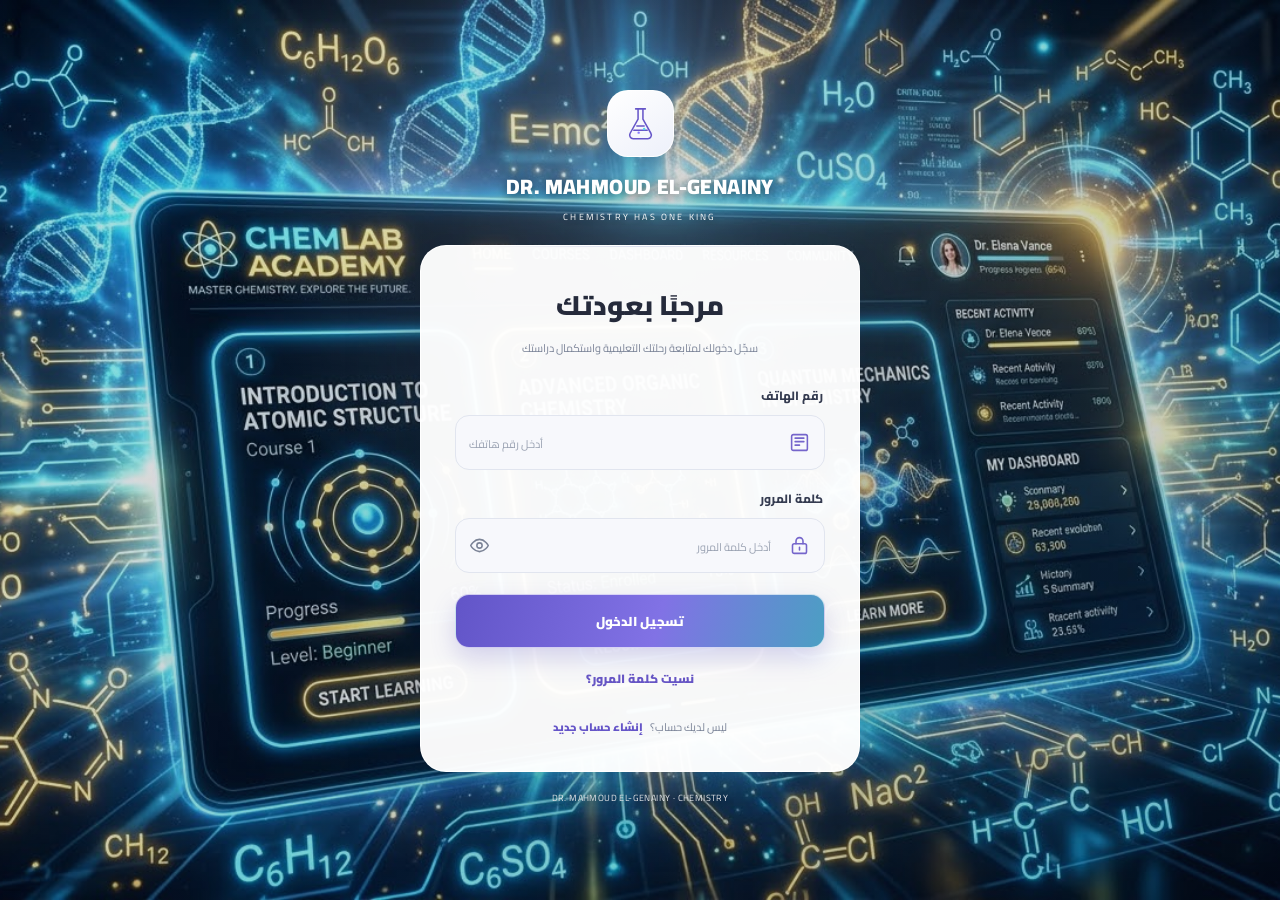
==== commit 35681765: "Update login.html" ====
--- a/login.html
+++ b/login.html
@@ -36,7 +36,7 @@
 
 body{
   min-height:100vh;
-  min-height:100svh;
+  min-height:100dvh;
   background:#f5f6fb;
   color:var(--text);
   font-family:Cairo,sans-serif;
@@ -48,18 +48,23 @@
 .page{
   position:relative;
   isolation:isolate;
-  min-height:100vh;
-  min-height:100svh;
   width:100%;
+  height:100vh;
+  height:100dvh;
+  min-height:100dvh;
   display:flex;
   flex-direction:column;
-  justify-content:center;
+  justify-content:flex-start;
   align-items:center;
-  padding:max(24px,env(safe-area-inset-top)) 14px max(24px,env(safe-area-inset-bottom));
+  padding:
+    max(20px,env(safe-area-inset-top))
+    14px
+    max(24px,env(safe-area-inset-bottom));
   overflow-x:hidden;
   overflow-y:auto;
   -webkit-overflow-scrolling:touch;
   overscroll-behavior-y:contain;
+  scroll-padding-block:24px;
 }
 
 .background{
@@ -96,8 +101,9 @@
 
 .layout{
   width:min(100%,440px);
-  margin:auto;
-  flex-shrink:0;
+  margin-block:auto;
+  margin-inline:auto;
+  flex:0 0 auto;
 }
 
 .brand{
@@ -417,24 +423,81 @@
 .toast.error{border-color:#e88b9b}
 .toast.success{border-color:#7bd7b1}
 
+/* الهواتف والشاشات الضيقة */
 @media(max-width:480px){
-  .page{padding-left:12px;padding-right:12px}
-  .layout{width:100%;max-width:420px}
+  .page{
+    padding-left:12px;
+    padding-right:12px;
+  }
+
+  .layout{
+    width:100%;
+    max-width:420px;
+  }
+
   .brand{margin-bottom:16px}
-  .brand-mark{width:59px;height:59px;border-radius:19px}
-  .card{padding:23px 18px;border-radius:23px}
-}
-
+  .brand-mark{
+    width:59px;
+    height:59px;
+    border-radius:19px;
+  }
+
+  .card{
+    padding:23px 18px;
+    border-radius:23px;
+  }
+}
+
+/* الشاشات القصيرة */
 @media(max-height:700px){
-  .page{justify-content:flex-start}
-  .layout{margin-top:12px;margin-bottom:12px}
+  .page{
+    justify-content:flex-start;
+    padding-top:max(12px,env(safe-area-inset-top));
+    padding-bottom:max(18px,env(safe-area-inset-bottom));
+  }
+
+  .layout{
+    margin-top:0;
+    margin-bottom:0;
+  }
+
   .brand{margin-bottom:12px}
-  .brand-mark{width:49px;height:49px;border-radius:16px}
-  .brand-mark svg{width:31px;height:31px}
+
+  .brand-mark{
+    width:49px;
+    height:49px;
+    border-radius:16px;
+  }
+
+  .brand-mark svg{
+    width:31px;
+    height:31px;
+  }
+
   .card{padding:18px}
   .heading{margin-bottom:16px}
   .field{margin-bottom:12px}
   .bottom-note{margin-top:10px}
+}
+
+/* الهاتف بالعرض */
+@media(orientation:landscape) and (max-height:520px){
+  .brand{margin-bottom:8px}
+
+  .brand-mark{
+    width:42px;
+    height:42px;
+    margin-bottom:6px;
+  }
+
+  .brand-mark svg{
+    width:27px;
+    height:27px;
+  }
+
+  .card{padding:15px}
+  .heading{margin-bottom:10px}
+  .field{margin-bottom:9px}
 }
 
 @media(prefers-reduced-motion:reduce){
@@ -568,7 +631,7 @@
 "use strict";
 
 const ACCESS_URL = "https://iirrwfativrsrxluxmwp.supabase.co/functions/v1/student-phone-access";
-const PUBLIC_KEY = "sb_publishable_cDCIPKx6-2NgbLmnTy1Lw_pW84RMam";
+const PUBLIC_KEY = "sb_publishable_cDCIPxK6-2NgbLmnTy1Lw_pW84RMam";
 
 const $ = id => document.getElementById(id);
 
@@ -616,7 +679,6 @@
   return data;
 }
 
-/* زر الاستعادة جاهز للمرحلة القادمة */
 $("forgotPassword").addEventListener("click",()=>{
   notify("سيتم تجهيز استعادة كلمة المرور في صفحة مستقلة على مراحل.","success");
 });
@@ -689,8 +751,11 @@
     $("accountStep").style.display="block";
 
     $("studentId").value="";
-    $("pageScroller").scrollTop=0;
-    $("studentId").focus();
+
+    requestAnimationFrame(()=>{
+      $("pageScroller").scrollTo({top:0,behavior:"smooth"});
+      $("studentId").focus({preventScroll:true});
+    });
 
     notify("تم العثور على حسابك. اكتب رقم الـ ID للمتابعة.","success");
 
@@ -764,7 +829,7 @@
   $("password").value="";
   $("studentId").value="";
 
-  $("pageScroller").scrollTop=0;
+  $("pageScroller").scrollTo({top:0,behavior:"smooth"});
 });
 
 /* منع التكبير مع السماح بالتمرير الرأسي */
